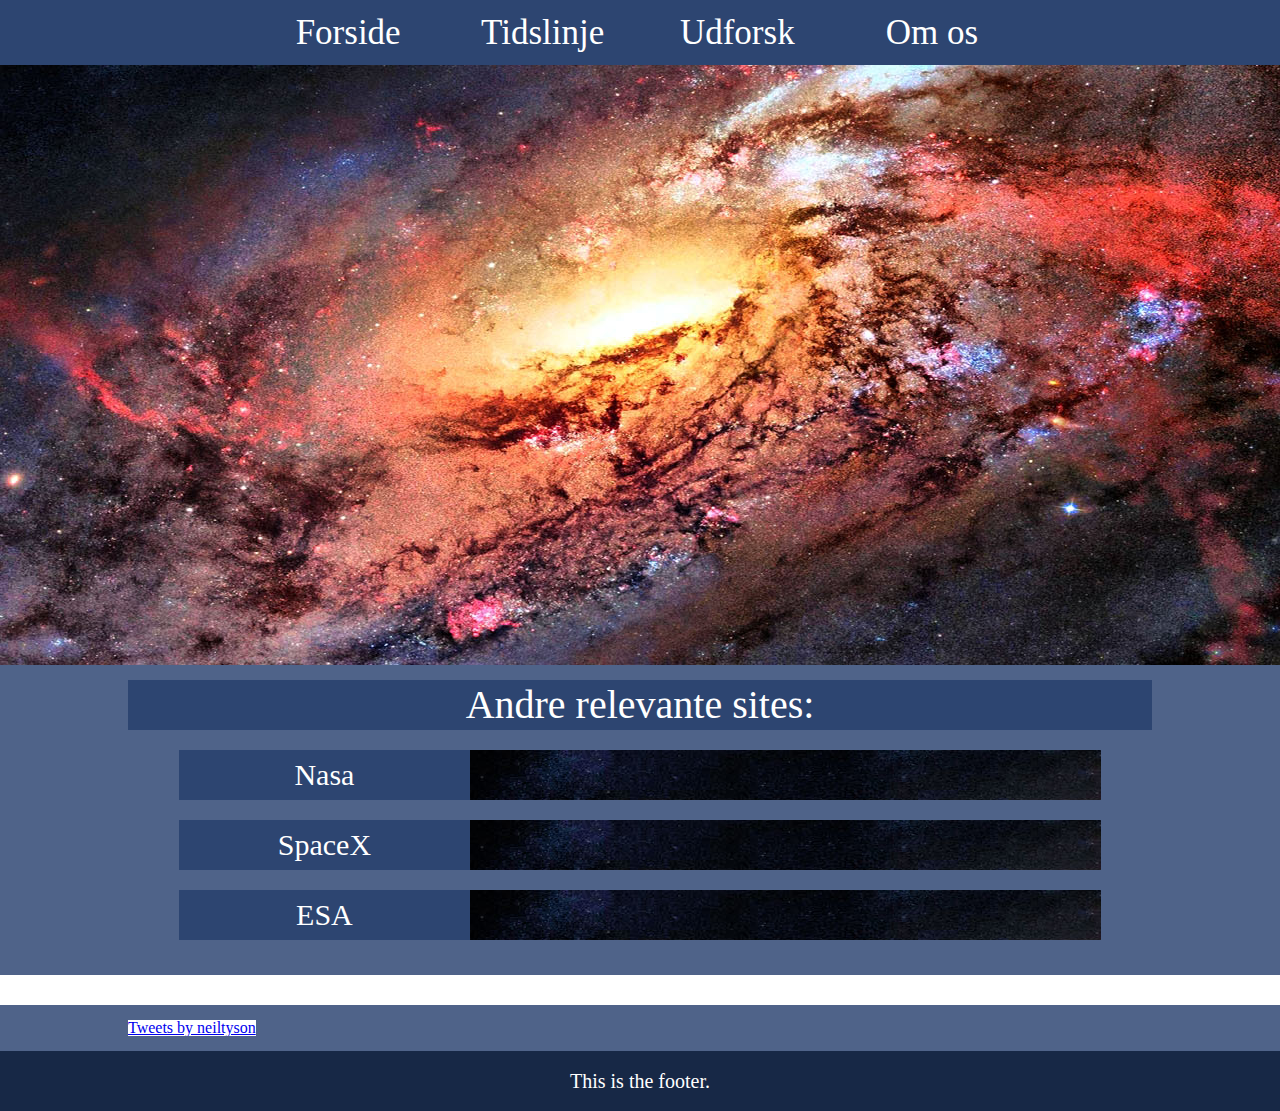
==== index.html @ 314d980c "First push" ====
<!DOCTYPE HTML>
<html>
    <head>
        <meta charset="utf-8">
        <meta name="viewport" content="width=device-width, initial-scale=1.0">
        <meta http-equiv="X-UA-Compatible" content="ie=edge">
        
        <link rel="stylesheet" href="css/reset.css">
        <link rel="stylesheet" href="css/main.css">
        <link rel="stylesheet" href="css/rwd.css">
        <link rel="stylesheet" href="responsive-nav.js-master/responsive-nav.css">
        <script src="responsive-nav.js-master/responsive-nav.min.js"></script>
        <title>New Document</title>
    </head>
    <body>
        <div class="page-wrapper">
            <header class="header-nav">
                <div class="wrapper sm" id="wrapper-stop">
                    <nav class="nav-bar primary nav-collapse">
                        <ul>
                            <li><a href="#">Forside</a></li>
                            <li><a href="#">Tidslinje</a></li>
                            <li><a href="#">Udforsk</a></li>
                            <li><a href="#">Om os</a></li>
                        </ul>
                    </nav>
                </div>
            </header>
            <main>
                <div class="hero-img-div">
                
                </div>
                <div class="full-span other-sites">
                    <div class="wrapper md">
                        <h2>Andre relevante sites:</h2>
                        <div>
                            <a href="#">
                            <h3>Nasa</h3>
                            <div class="site-img-container">
                            
                            </div>
                            </a>
                        </div>
                        <div>
                            <a href="#">
                            <h3>SpaceX</h3>
                            <div class="site-img-container">
                            
                            </div>
                            </a>
                        </div>
                        <div>
                            <a href="#">
                            <h3>ESA</h3>
                            <div class="site-img-container">
                            
                            </div>
                            </a>
                        </div>
                    </div>
                </div>
                <div class="full-span slide-show">
                    <div class="wrapper md">
                    
                    </div>
                </div>
                <div class="full-span twitter-feed">
                    <div class="wrapper md">
                        <a class="twitter-timeline" href="https://twitter.com/neiltyson">Tweets by neiltyson</a> <script async src="//platform.twitter.com/widgets.js" charset="utf-8"></script>
                    </div>
                </div>
            </main>
            <footer>
                <div class="wrapper sm">
                    <p>This is the footer.</p>
                </div>
            </footer>
        </div>
        <script>
            var nav = responsiveNav(".nav-collapse",{
            label:"Los Navigationos",
            transition: 284,
            });
        </script>
    </body>
</html>
---- css/main.css ----
/*----------------------WRAPPER----------------------*/
.wrapper{
    margin: 0px auto;
    padding: 0px;
}
.wrapper.sm{
    max-width:768px;
}
.wrapper.md{
    max-width: 1024px;
}
.wrapper.lg{
    max-width: 1440px;
}
.wrapper.fw{
    
}
.page-wrapper{
}
.header-nav{
    background-color: #2d4571;
}
.full-span{
    width: 100%;
}

/*----------------------NAV-COLLAPSE----------------------*/
.nav-bar.primary>ul{
    justify-content: space-between;
    text-align: center;
    background-color: #2d4571;
    display: flex;
}
.nav-bar.primary>ul li{
    max-width: 24%;
    background-color: #2d4571;
}
.nav-collapse ul a{
    color: #fff;
    text-decoration: none;
    display: block;
    font-size: 35px;
    padding: 15px 0;
    transition: 0.5s;
}
.nav-collapse ul a:hover{
    background-color: #48669c;
}
.nav-toggle{
    display: block;
    background-color: #fff;
}

/*----------------------MAIN-CONTENT----------------------*/
.row{
    display: flex;
}
.hero-img-div{
    background-image: url(../img/space-hero-big.jpg);
    height: 600px;
    background-position: top;
}
.other-sites>div{
    justify-content: space-around;
}
.other-sites>div>div{
    margin: 20px 5%;
    background-color: #2d4571;
}
.full-span{
    padding: 15px 0;
}
.other-sites{
    background-color: #4f6389;
}
.other-sites h2{
    text-align: center;
    color: #fff;
    font-size: 40px;
    background-color: #2d4571;
    padding: 5px
    
}
.other-sites h3{
    width: 30%;
    padding: 10px;
}
.other-sites>div>div a{
    text-decoration: none;
    display: block;
    width: 100%;
    font-size: 30px;
    color: #fff;
    display: flex;
    transition: color 0.5s, background-color 0.5s;
    text-align: center;
}
.other-sites>div>div a:hover{
    background-color: #48669c;
}
.site-img-container{
    width: 70%;
    background-image: url(../img/space-hero-big.jpg)
}
.twitter-feed{
    background-color: #4f6389;
}
.twitter-feed>div{
    max-height: 600px;
    overflow-y: scroll;
    
}
.twitter-timeline{
    background-color: #fff;
}
/*----------------------FOOTER----------------------*/
footer{
    text-align: center;
    background-color: #172846;
}
footer div{
    background-color: #172846;
}
footer p{
    color: #fff;
    padding: 20px 0;
    font-size: 20px;
}
---- css/rwd.css ----
@media screen and (max-width: 768px){
    header>div{
        
    }
    .nav-bar.primary{
        margin-left: auto;
    }
    .hero-img-div{
        height: 400px;
        background-position: center;
        background-size: cover;
    }
    .nav-bar.primary>ul{
        display: block;
        width: 100%;
    }
    .nav-bar.primary>ul li{
        max-width: 100%;
    }
    .nav-collapse ul a{
        font-size: 30px;
        padding: 20px 0;
    }
    .nav-toggle{
        background-color: #2d4571;
        text-decoration: none;
        color: #fff;
        font-size: 30px;
        text-align: center;
        padding: 15px 0;
        display: block;
    }
    
}
---- responsive-nav.js-master/responsive-nav.css ----
/*! responsive-nav.js 1.0.39 by @viljamis */

.nav-collapse ul {
  margin: 0;
  padding: 0;
  width: 100%;
  display: block;
  list-style: none;
}

.nav-collapse li {
  width: 100%;
  display: block;
}

.js .nav-collapse {
  clip: rect(0 0 0 0);
  max-height: 0;
  position: absolute;
  display: block;
  overflow: hidden;
  zoom: 1;
}

.nav-collapse.opened {
  max-height: 9999px;
}

.nav-toggle {
  -webkit-tap-highlight-color: rgba(0,0,0,0);
  -webkit-touch-callout: none;
  -webkit-user-select: none;
  -moz-user-select: none;
  -ms-user-select: none;
  -o-user-select: none;
  user-select: none;
}

@media screen and (min-width: 769px) {
  .js .nav-collapse {
    position: relative;
  }
  .js .nav-collapse.closed {
    max-height: none;
  }
  .nav-toggle {
    display: none;
  }
}
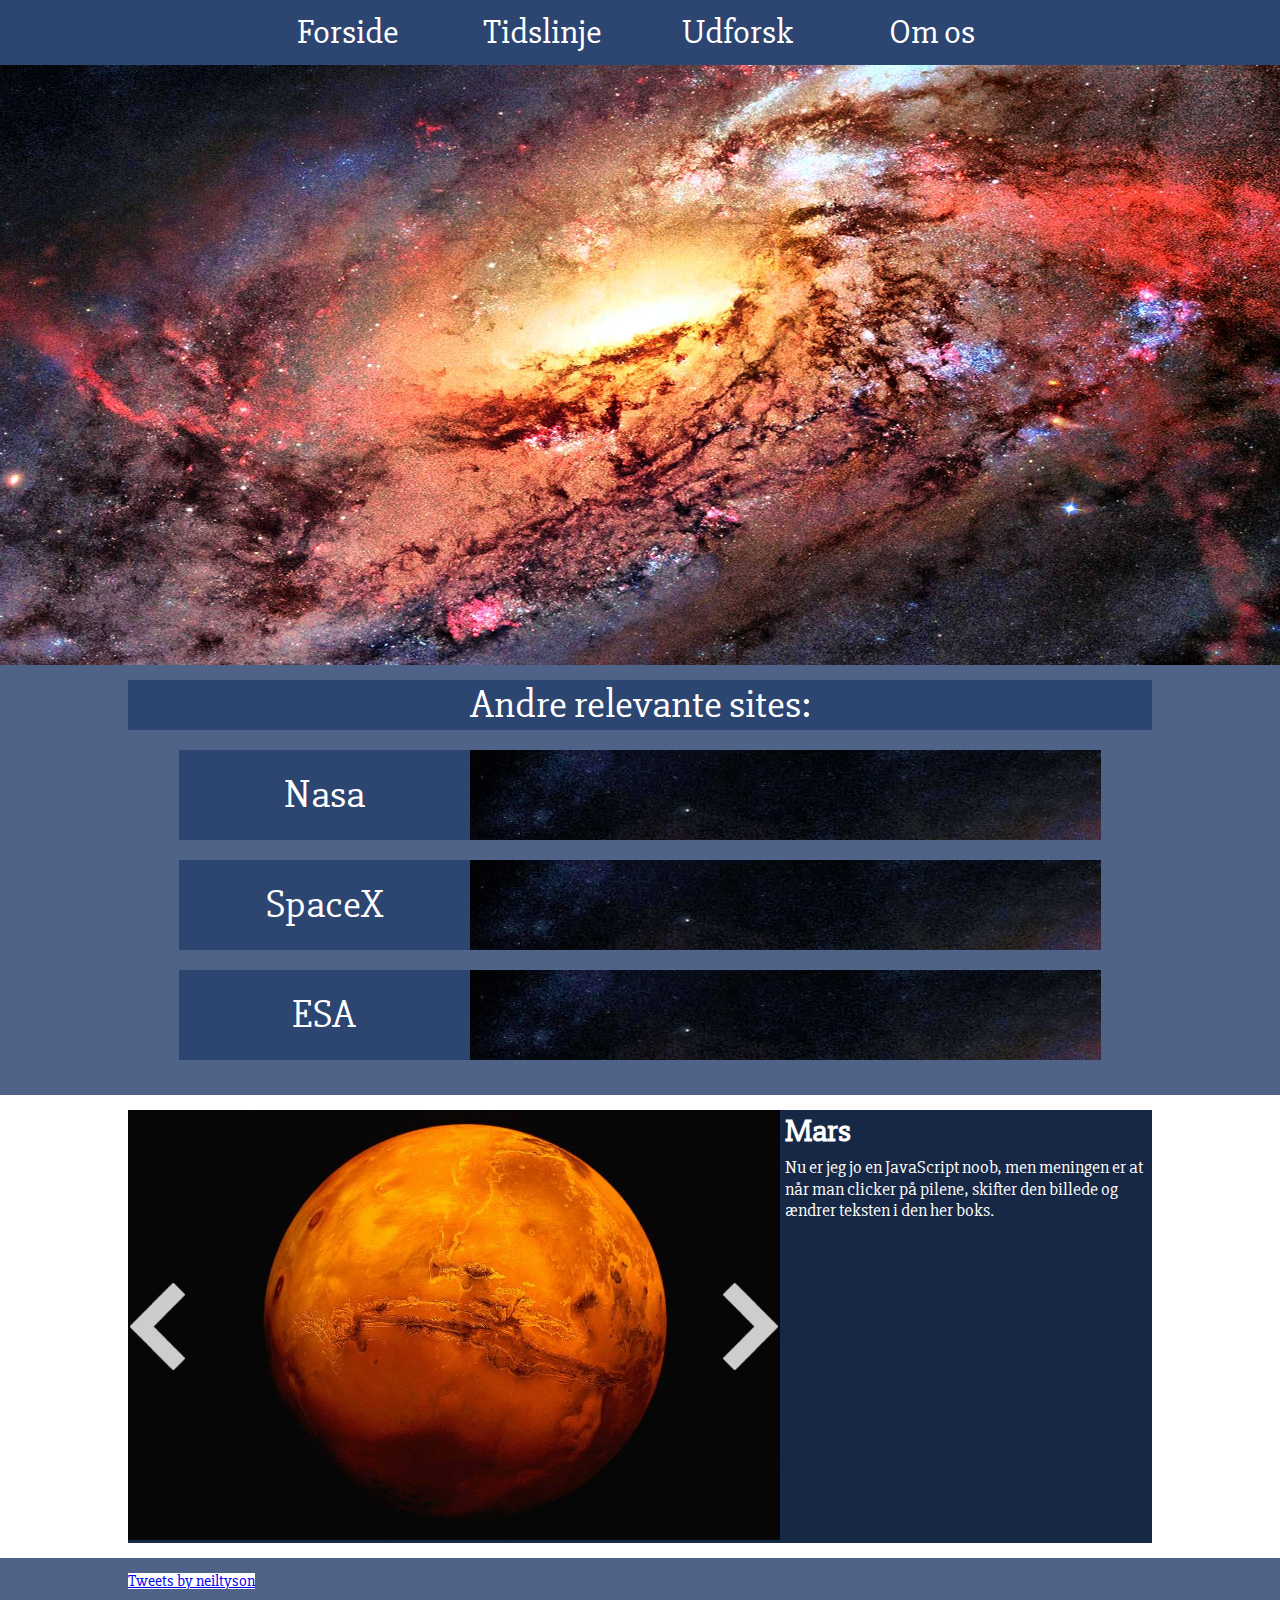
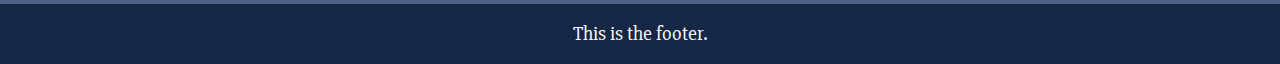
==== commit 1c2eaaa9: "Push onsdag" ====
--- a/index.html
+++ b/index.html
@@ -4,13 +4,14 @@
         <meta charset="utf-8">
         <meta name="viewport" content="width=device-width, initial-scale=1.0">
         <meta http-equiv="X-UA-Compatible" content="ie=edge">
-        
+        <link href="https://fonts.googleapis.com/css?family=Slabo+27px" rel="stylesheet"> 
+        <link rel="icon" href="favicon.ico" type="image/x-icon">
         <link rel="stylesheet" href="css/reset.css">
         <link rel="stylesheet" href="css/main.css">
         <link rel="stylesheet" href="css/rwd.css">
         <link rel="stylesheet" href="responsive-nav.js-master/responsive-nav.css">
         <script src="responsive-nav.js-master/responsive-nav.min.js"></script>
-        <title>New Document</title>
+        <title>Forside</title>
     </head>
     <body>
         <div class="page-wrapper">
@@ -18,10 +19,10 @@
                 <div class="wrapper sm" id="wrapper-stop">
                     <nav class="nav-bar primary nav-collapse">
                         <ul>
-                            <li><a href="#">Forside</a></li>
-                            <li><a href="#">Tidslinje</a></li>
-                            <li><a href="#">Udforsk</a></li>
-                            <li><a href="#">Om os</a></li>
+                            <li><a href="index.html">Forside</a></li>
+                            <li><a href="tidslinje.html">Tidslinje</a></li>
+                            <li><a href="udforsk.html">Udforsk</a></li>
+                            <li><a href="omos.html">Om os</a></li>
                         </ul>
                     </nav>
                 </div>
@@ -61,7 +62,18 @@
                 </div>
                 <div class="full-span slide-show">
                     <div class="wrapper md">
-                    
+                        <div>
+                            <div>
+                                <img src="img/mars.jpg" alt="Mars">
+                                <img src="img/arrow-left.png" class="arrow left">
+                                <img src="img/arrow-right.png" class="arrow right">
+                            </div>
+                            <div>
+                                <h3>Mars</h3>
+                                <p>Nu er jeg jo en JavaScript noob, men meningen er at når man clicker på pilene, skifter den billede og ændrer teksten i den her boks.</p>
+                            </div>
+                            
+                        </div>
                     </div>
                 </div>
                 <div class="full-span twitter-feed">
--- a/css/main.css
+++ b/css/main.css
@@ -1,3 +1,8 @@
+html{
+    
+    font-family: 'Slabo 27px', serif;
+
+}
 /*----------------------WRAPPER----------------------*/
 .wrapper{
     margin: 0px auto;
@@ -42,19 +47,29 @@
     font-size: 35px;
     padding: 15px 0;
     transition: 0.5s;
-}
-.nav-collapse ul a:hover{
+    box-shadow: 0;
+}
+.nav-bar a:hover{
     background-color: #48669c;
+    box-shadow: 2px 2px 5px 5px #222 inset;
 }
 .nav-toggle{
     display: block;
     background-color: #fff;
+}
+.nav-toggle.active a{
+    transition: 0.5s;
+    box-shadow: 0;
 }
 
 /*----------------------MAIN-CONTENT----------------------*/
 .row{
     display: flex;
 }
+.full-span{
+    padding: 15px 0;
+}
+/*----------------------FRONT-PAGE----------------------*/
 .hero-img-div{
     background-image: url(../img/space-hero-big.jpg);
     height: 600px;
@@ -67,9 +82,7 @@
     margin: 20px 5%;
     background-color: #2d4571;
 }
-.full-span{
-    padding: 15px 0;
-}
+
 .other-sites{
     background-color: #4f6389;
 }
@@ -83,7 +96,8 @@
 }
 .other-sites h3{
     width: 30%;
-    padding: 10px;
+    padding: 25px 10px;
+    font-size: 40px;
 }
 .other-sites>div>div a{
     text-decoration: none;
@@ -102,6 +116,51 @@
     width: 70%;
     background-image: url(../img/space-hero-big.jpg)
 }
+.slide-show>div>div{
+    margin: 0;
+    background-color: #172846;
+    display: flex;
+    flex-direction: row;
+}
+.slide-show>div>div div:first-child{
+    width: 70%;
+    max-height: 500px;
+    position: relative;
+}
+.slide-show>div>div>div img:first-child{
+    width: 100%;
+}
+.slide-show>div>div>div:nth-child(2){
+    width: 40%;
+}
+.arrow{
+    position: absolute;
+    opacity: 0.8;
+}
+.arrow.left{
+    top: 40%;
+    height: 20%;
+    bottom: 50%;
+    left: 2px;
+}
+.arrow.right{
+    top: 40%;
+    height: 20%;
+    right: 2px;
+}
+.slide-show>div>div p, .slide-show>div>div h3{
+    color: #fff;
+}
+.slide-show>div>div p{
+    line-height: 1.2;
+    font-size: 18px;
+    padding: 5px;
+}
+.slide-show>div>div h3{
+    font-size: 32px;
+    font-weight: bolder;
+    padding: 5px;
+}
 .twitter-feed{
     background-color: #4f6389;
 }
@@ -113,6 +172,42 @@
 .twitter-timeline{
     background-color: #fff;
 }
+/*----------------------TIDSLINJE----------------------*/
+.tids-boks-main{
+    padding: 10px 0;
+    margin: 10px 0;
+}
+.tids-boks-top{
+    display: flex;
+    margin: 0 10px;
+    transition: 1s;
+    background-color: #4f6389;
+}
+.tids-boks-top h1{
+    font-size: 35px;
+    padding: 10px;
+    color: #eee;
+}
+.tids-boks-top h2{
+    font-size: 25px;
+    padding: 15px 0px;
+}
+.tids-boks-bund{
+    display: none;
+    margin: 0 10px;
+    border: 4px solid #4f6389;
+}
+
+.tids-boks-bund div:first-child{
+    width: 60%;
+}
+.tids-boks-bund img{
+    width: 100%;
+}
+
+.is-visible{
+    display: block;
+}
 /*----------------------FOOTER----------------------*/
 footer{
     text-align: center;
--- a/css/rwd.css
+++ b/css/rwd.css
@@ -30,5 +30,18 @@
         padding: 15px 0;
         display: block;
     }
+    .slide-show>div>div{
+        flex-direction: column;
+    }
+    .slide-show>div>div div:first-child{
+        width: 100%;
+        min-height: 0px;
+    }
+    .slide-show>div>div p{
+        min-height: 60px;
+    }
+    .slide-show>div>div>div:nth-child(2){
+    width: 100%;
+}
     
 }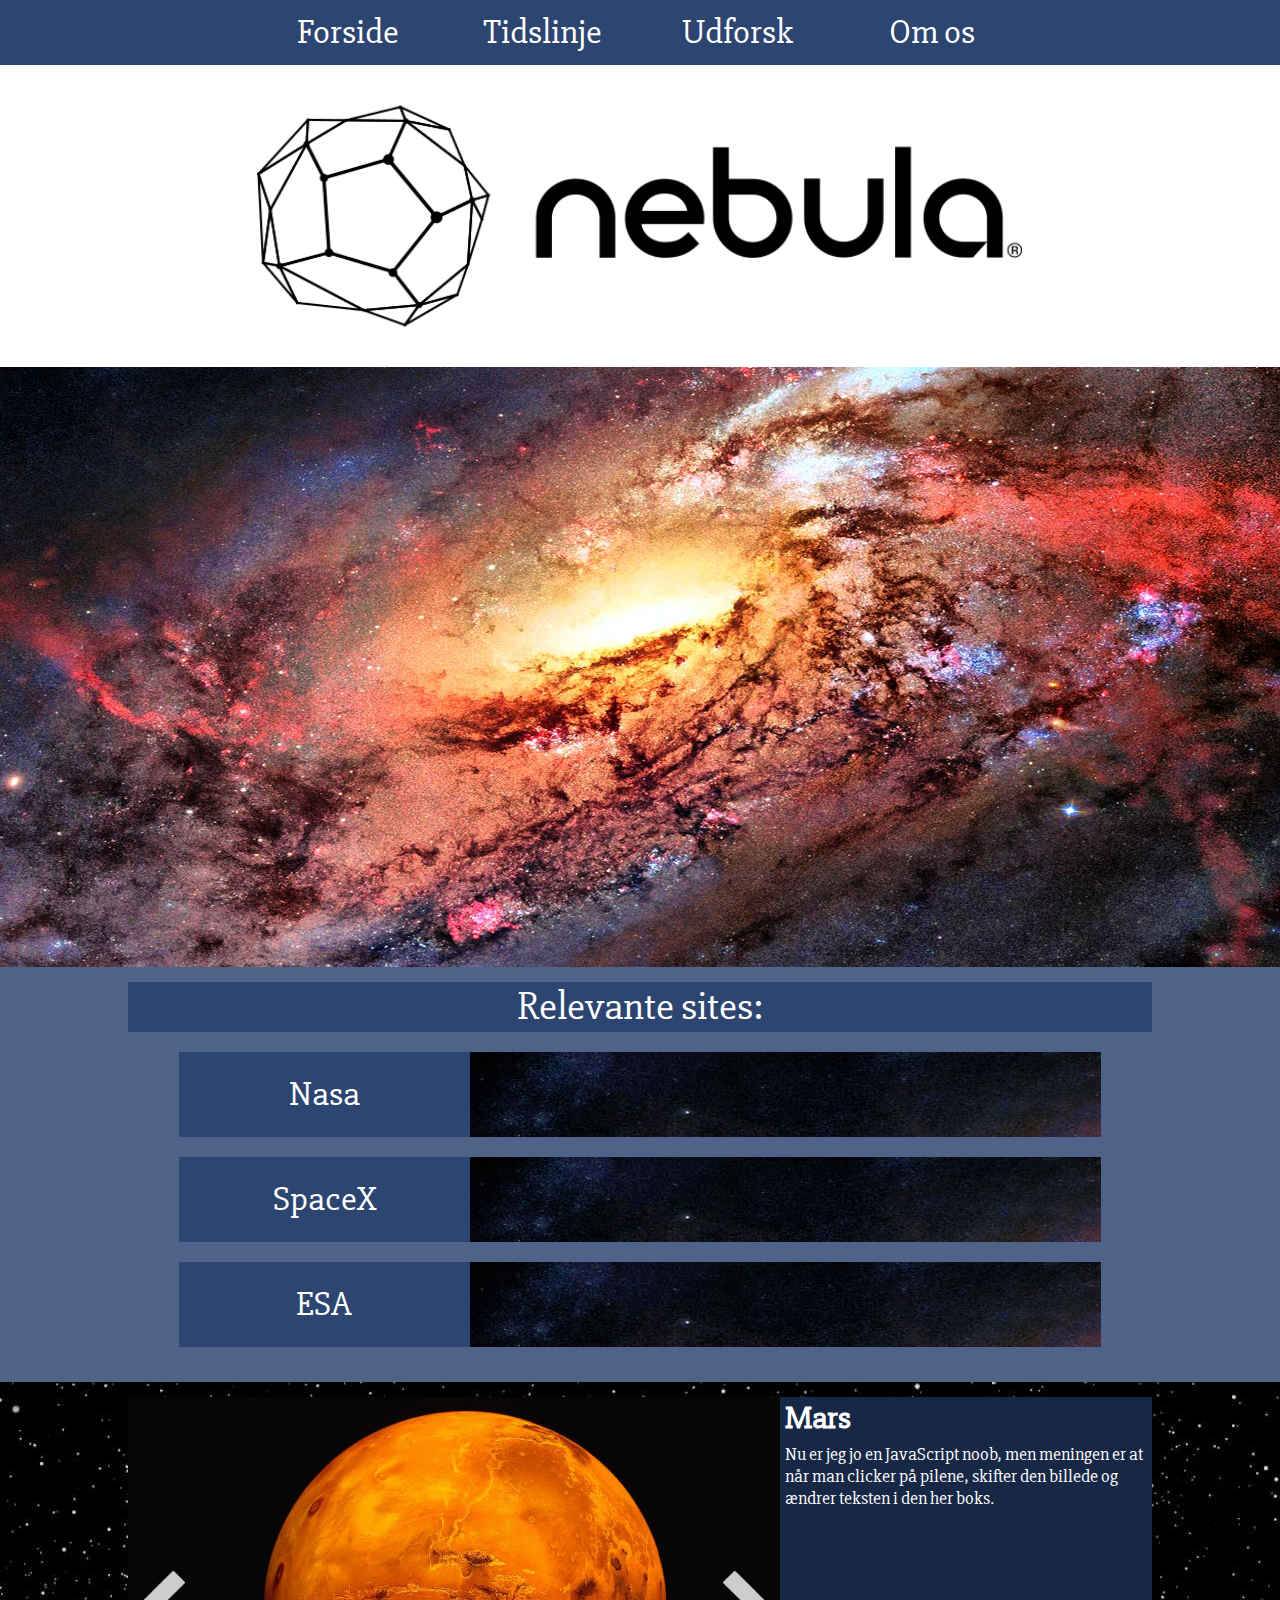
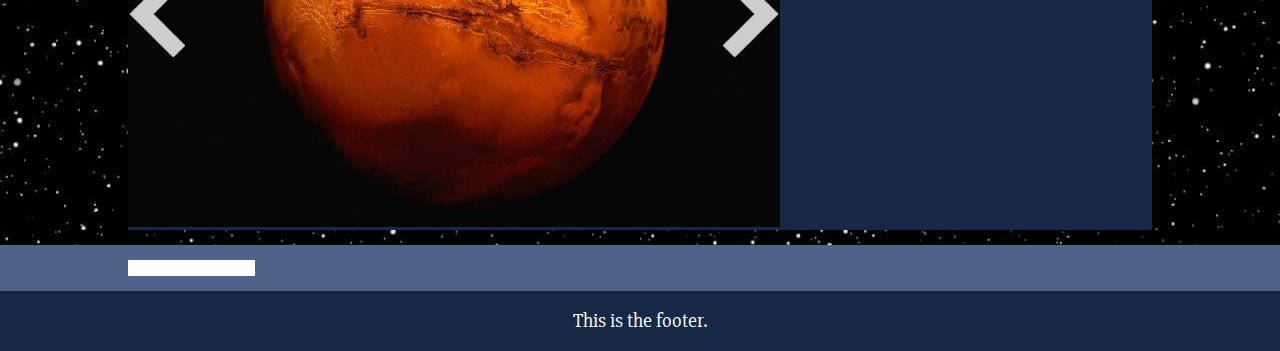
==== commit 11311a6e: "Thursday 23-03 push" ====
--- a/index.html
+++ b/index.html
@@ -28,12 +28,18 @@
                 </div>
             </header>
             <main>
+                <div class="full-span">
+                    <div class="logo-div wrapper md">
+                        <img src="img/nebula-logo.png">
+                    </div>
+                </div>
                 <div class="hero-img-div">
                 
                 </div>
+                
                 <div class="full-span other-sites">
                     <div class="wrapper md">
-                        <h2>Andre relevante sites:</h2>
+                        <h2>Relevante sites:</h2>
                         <div>
                             <a href="#">
                             <h3>Nasa</h3>
@@ -60,7 +66,7 @@
                         </div>
                     </div>
                 </div>
-                <div class="full-span slide-show">
+                <div class="full-span slide-show stjerner">
                     <div class="wrapper md">
                         <div>
                             <div>
@@ -90,7 +96,7 @@
         </div>
         <script>
             var nav = responsiveNav(".nav-collapse",{
-            label:"Los Navigationos",
+            label:"Menu",
             transition: 284,
             });
         </script>
--- a/css/main.css
+++ b/css/main.css
@@ -1,7 +1,11 @@
+*{
+    color: #fff;
+}
 html{
-    
     font-family: 'Slabo 27px', serif;
-
+}
+.clear{
+    clear: both;
 }
 /*----------------------WRAPPER----------------------*/
 .wrapper{
@@ -41,7 +45,6 @@
     background-color: #2d4571;
 }
 .nav-collapse ul a{
-    color: #fff;
     text-decoration: none;
     display: block;
     font-size: 35px;
@@ -75,6 +78,11 @@
     height: 600px;
     background-position: top;
 }
+.logo-div>img{
+    display: block;
+    margin: 0 auto;
+    width: 100%;
+}
 .other-sites>div{
     justify-content: space-around;
 }
@@ -88,7 +96,6 @@
 }
 .other-sites h2{
     text-align: center;
-    color: #fff;
     font-size: 40px;
     background-color: #2d4571;
     padding: 5px
@@ -97,14 +104,13 @@
 .other-sites h3{
     width: 30%;
     padding: 25px 10px;
-    font-size: 40px;
+    font-size: 35px;
 }
 .other-sites>div>div a{
     text-decoration: none;
     display: block;
     width: 100%;
     font-size: 30px;
-    color: #fff;
     display: flex;
     transition: color 0.5s, background-color 0.5s;
     text-align: center;
@@ -148,9 +154,6 @@
     height: 20%;
     right: 2px;
 }
-.slide-show>div>div p, .slide-show>div>div h3{
-    color: #fff;
-}
 .slide-show>div>div p{
     line-height: 1.2;
     font-size: 18px;
@@ -167,20 +170,21 @@
 .twitter-feed>div{
     max-height: 600px;
     overflow-y: scroll;
-    
 }
 .twitter-timeline{
     background-color: #fff;
 }
 /*----------------------TIDSLINJE----------------------*/
+.stjerner{
+    background-image: url(../img/tidslinje-baggrund.jpg)
+}
 .tids-boks-main{
-    padding: 10px 0;
-    margin: 10px 0;
+    padding: 0 0;
+    margin: 5px 0;
 }
 .tids-boks-top{
     display: flex;
     margin: 0 10px;
-    transition: 1s;
     background-color: #4f6389;
 }
 .tids-boks-top h1{
@@ -200,13 +204,121 @@
 
 .tids-boks-bund div:first-child{
     width: 60%;
+    padding: 0;
+    
+}
+.tids-boks-bund>div:nth-child(2){
+    width: 40%;
+    padding: 10px;
+}
+.tids-boks-bund>div:nth-child(2) h2{
+    font-size: 30px;
+}
+.tids-boks-bund>div:nth-child(2) p{
+    font-size: 18px;
+    line-height: 1.3;
+    margin-top: 4px;
 }
 .tids-boks-bund img{
     width: 100%;
-}
-
-.is-visible{
-    display: block;
+    display: block;
+}
+.tids-boks-bund div{
+    background-color: #142c59;
+}
+.year-mark{
+    font-size: 80px;
+    text-align: center;
+    font-weight: bolder;
+    margin: 10px 0;
+}
+.is-visible+.child-visible{
+    display: flex;
+}
+/*----------------------UDFORSK----------------------*/
+.udforsk-list{
+    width: 16%;
+    display: block;
+    text-align: center;
+}
+.main-list li{
+    background-color: #999;
+    padding: 10px;
+}
+.main-list ul li:first-child{
+    background-color: #48669c;
+    border-top: 3px solid #142c59;
+}
+.udforsk-box{
+    width: 80%;
+    background-color: #48669c;
+}
+
+
+
+
+
+.main-list li+li{
+    display: none;
+}
+.main-list ul .show-list~li{
+    display: block ;
+}
+
+/*----------------------OM OS----------------------*/
+.kontakt, .aboutus{
+    background-image: url(../img/tidslinje-baggrund.jpg);
+}
+.aboutus>div{
+    background-color: #48669c;
+    padding: 5px;
+    line-height: 1.2;
+}
+.aboutus>div img{
+    margin-right: 5px;
+    width: 100%;
+}
+.aboutus>div>div:first-child{
+    float: left;
+    max-width: 40%;
+}
+.aboutus>div h2{
+    font-size: 24px;
+    margin-bottom: 8px;
+}
+.kontakt>div{
+    background-color: #48669c;
+    padding: 10px;
+}
+.kontakt>div h2{
+    font-size: 24px;
+    font-weight: bold;
+    background-color: #48669c;
+    padding: 10px;
+}
+.kontakt>div>div{
+    margin-top: 5px;
+}
+.kontakt form{
+    display: flex;
+    flex-direction: column;
+}
+.kontakt form input{
+    max-width: 50%;
+    margin: 4px;
+}
+textarea{
+    min-height: 200px;
+}
+.kontakt a{
+    padding: 10px;
+    display: block;
+    max-width: 40px;
+    font-size: 19px;
+    text-decoration: none;
+    background-color: #2d4571;
+    border-radius: 4px;
+    margin-top: 5px;
 }
 /*----------------------FOOTER----------------------*/
 footer{
@@ -217,7 +329,6 @@
     background-color: #172846;
 }
 footer p{
-    color: #fff;
     padding: 20px 0;
     font-size: 20px;
 }--- a/css/rwd.css
+++ b/css/rwd.css
@@ -42,6 +42,9 @@
     }
     .slide-show>div>div>div:nth-child(2){
     width: 100%;
-}
+    }
+    .full-span{
+        padding: 60px 0;
+    }
     
 }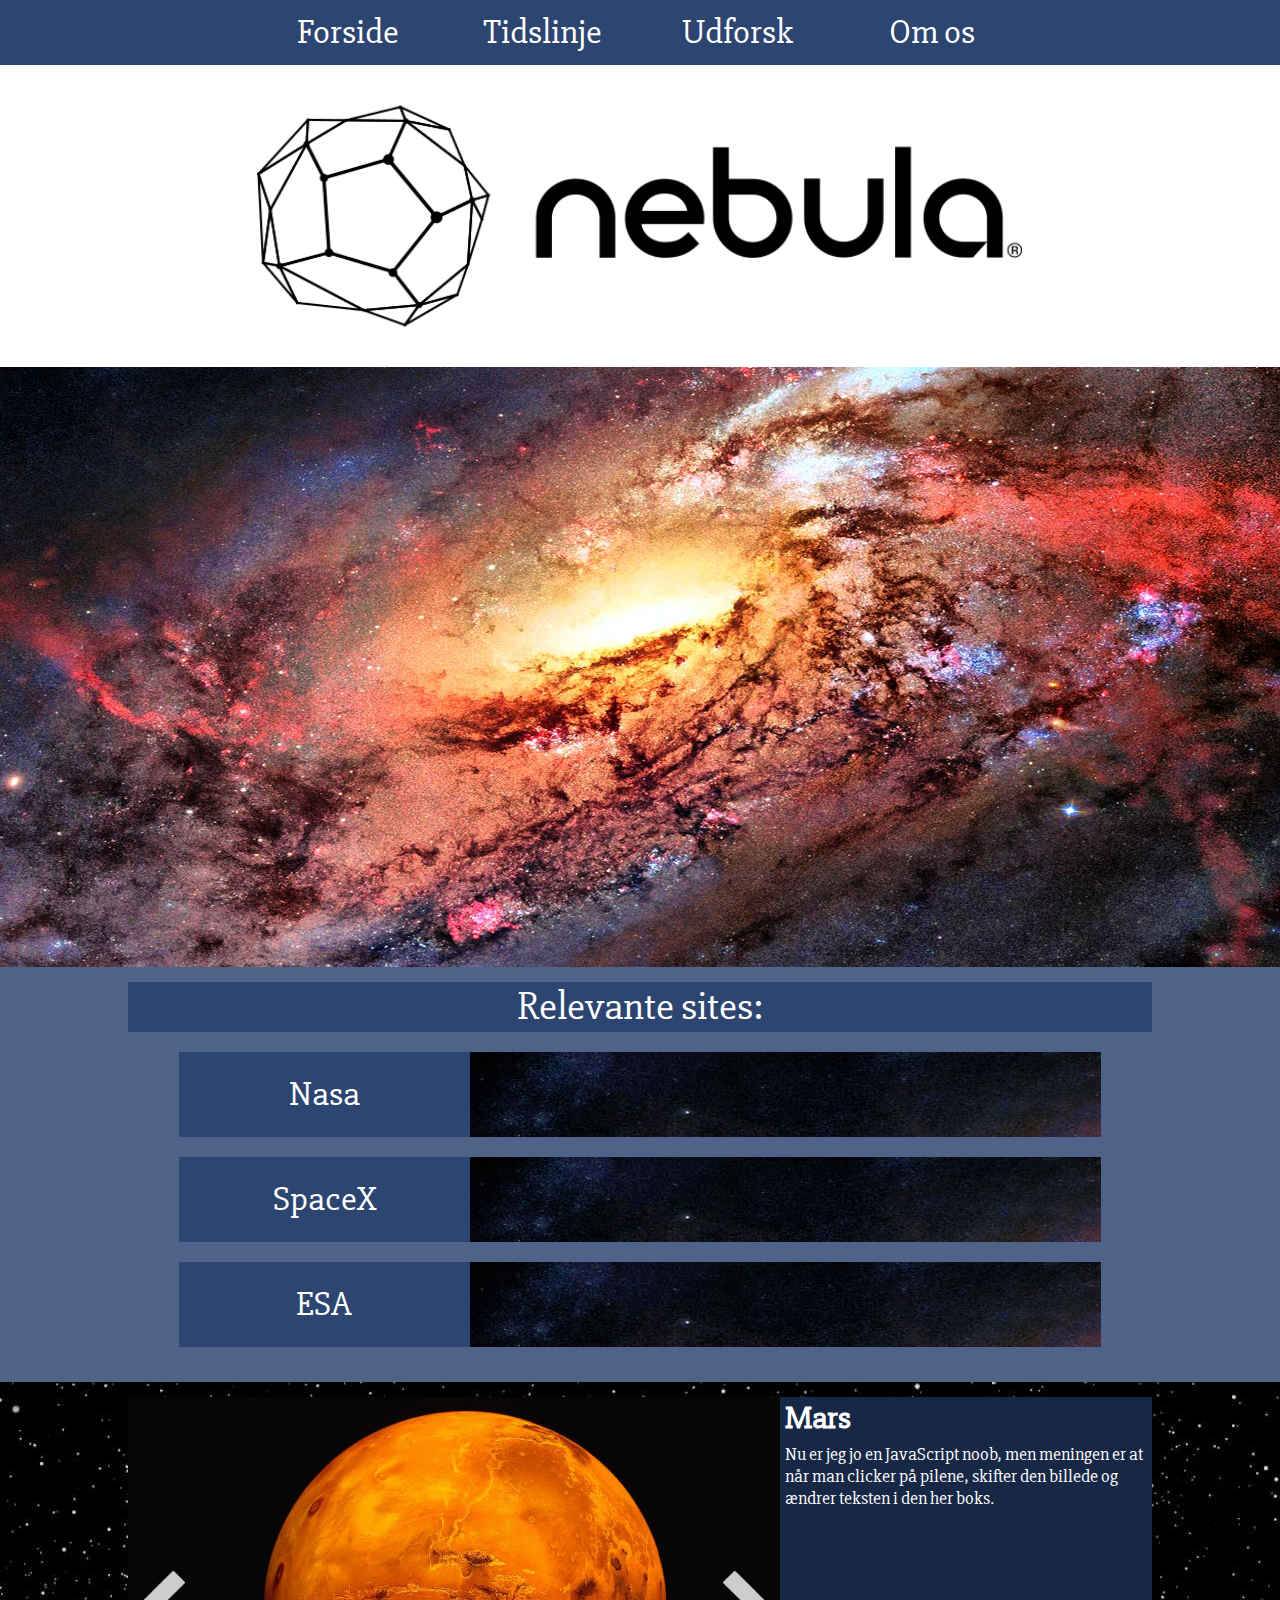
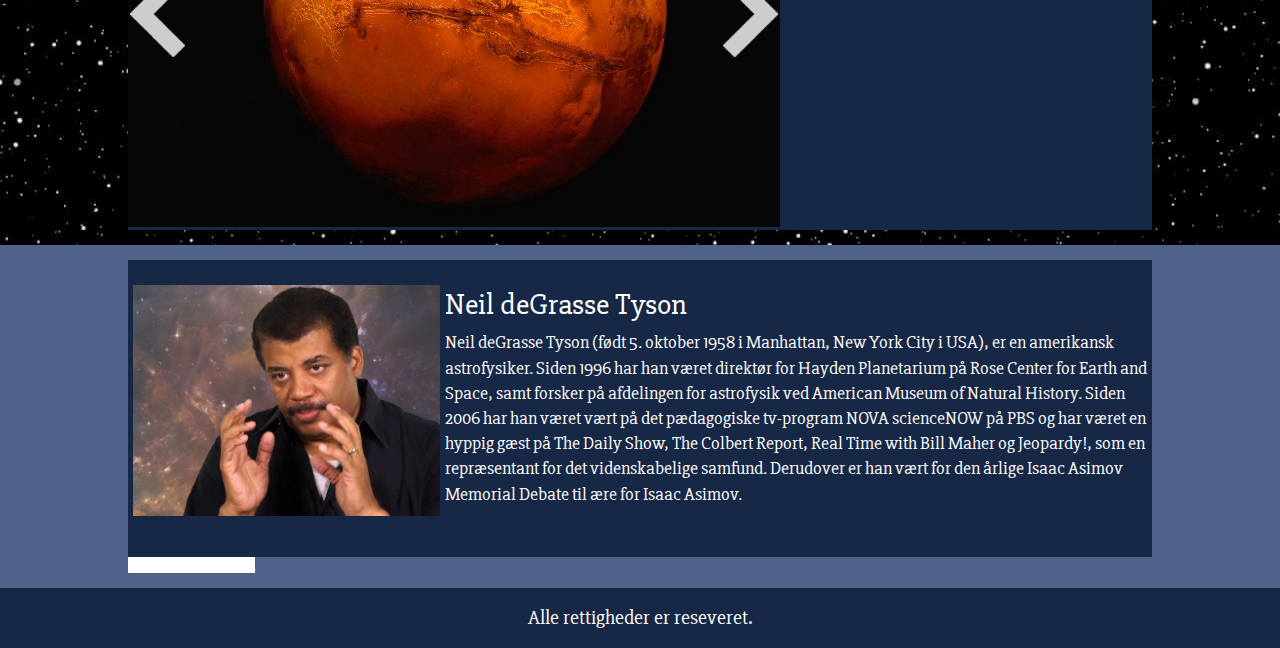
==== commit 5b8fcbb4: "Repush, other push was wrong" ====
--- a/index.html
+++ b/index.html
@@ -41,7 +41,7 @@
                     <div class="wrapper md">
                         <h2>Relevante sites:</h2>
                         <div>
-                            <a href="#">
+                            <a href="https://www.nasa.gov/">
                             <h3>Nasa</h3>
                             <div class="site-img-container">
                             
@@ -49,7 +49,7 @@
                             </a>
                         </div>
                         <div>
-                            <a href="#">
+                            <a href="http://www.spacex.com/">
                             <h3>SpaceX</h3>
                             <div class="site-img-container">
                             
@@ -57,7 +57,7 @@
                             </a>
                         </div>
                         <div>
-                            <a href="#">
+                            <a href="http://www.esa.int/ESA">
                             <h3>ESA</h3>
                             <div class="site-img-container">
                             
@@ -84,13 +84,23 @@
                 </div>
                 <div class="full-span twitter-feed">
                     <div class="wrapper md">
-                        <a class="twitter-timeline" href="https://twitter.com/neiltyson">Tweets by neiltyson</a> <script async src="//platform.twitter.com/widgets.js" charset="utf-8"></script>
+                        <div class="neildG">
+                            <img src="img/neildG.png" alt="Neil deGrasse Tyson">
+                            <h2>Neil deGrasse Tyson</h2>
+                            <p>
+                                Neil deGrasse Tyson (født 5. oktober 1958 i Manhattan, New York City i USA), er en amerikansk astrofysiker. Siden 1996 har han været direktør for Hayden Planetarium på Rose Center for Earth and Space, samt forsker på afdelingen for astrofysik ved American Museum of Natural History. Siden 2006 har han været vært på det pædagogiske tv-program NOVA scienceNOW på PBS og har været en hyppig gæst på The Daily Show, The Colbert Report, Real Time with Bill Maher og Jeopardy!, som en repræsentant for det videnskabelige samfund. Derudover er han vært for den årlige Isaac Asimov Memorial Debate til ære for Isaac Asimov.
+                            </p>
+                            <div class="clear"></div>
+                        </div>
+                        <div>
+                            <a class="twitter-timeline" href="https://twitter.com/neiltyson">Tweets by neiltyson</a> <script async src="//platform.twitter.com/widgets.js" charset="utf-8"></script>
+                        </div>
                     </div>
                 </div>
             </main>
             <footer>
                 <div class="wrapper sm">
-                    <p>This is the footer.</p>
+                    <p>Alle rettigheder er reseveret.</p>
                 </div>
             </footer>
         </div>
--- a/css/main.css
+++ b/css/main.css
@@ -167,7 +167,25 @@
 .twitter-feed{
     background-color: #4f6389;
 }
-.twitter-feed>div{
+.neildG{
+    background-color: #172846;
+    padding: 20px 0;
+}
+.neildG img{
+    width: 30%;
+    margin: 5px;
+    float: left;
+}
+.neildG p{
+    line-height: 1.4;
+    font-size: 18px;
+    margin-bottom: 30px;
+}
+.neildG h2{
+    font-size: 30px;
+    padding: 10px;
+}
+.twitter-feed>div>div:last-child{
     max-height: 600px;
     overflow-y: scroll;
 }
@@ -242,21 +260,49 @@
     text-align: center;
 }
 .main-list li{
-    background-color: #999;
+    background-color: #142c59;
     padding: 10px;
 }
 .main-list ul li:first-child{
     background-color: #48669c;
-    border-top: 3px solid #142c59;
+    border-bottom: 3px solid #142c59;
+}
+.main-list ul li:first-child a{
+    text-decoration: none;
+}
+main-list li{
+    display: inherit;
+    width: 100%;
+    
 }
 .udforsk-box{
-    width: 80%;
-    background-color: #48669c;
-}
-
-
-
-
+    width: 84%;
+    background-color: #48669c;
+}
+.udforsk-box>div+div{
+    display: none;
+}
+.udforsk-box>div+div img{
+    width: 50%;
+    float: left;
+    margin: 7px;
+}
+.udforsk-box>div:first-child img{
+    width: 100%
+}
+.udforsk-box h1{
+    font-size: 40px;
+    padding: 7px;
+    font-weight: bolder;
+}
+.udforsk-box h2{
+    font-size: 35px;
+    margin: 10px 0;
+    font-weight: bolder;
+}
+.udforsk-box p{
+    line-height: 1.3;
+}
 
 .main-list li+li{
     display: none;
@@ -275,7 +321,7 @@
     line-height: 1.2;
 }
 .aboutus>div img{
-    margin-right: 5px;
+    margin-right: 20px;
     width: 100%;
 }
 .aboutus>div>div:first-child{
